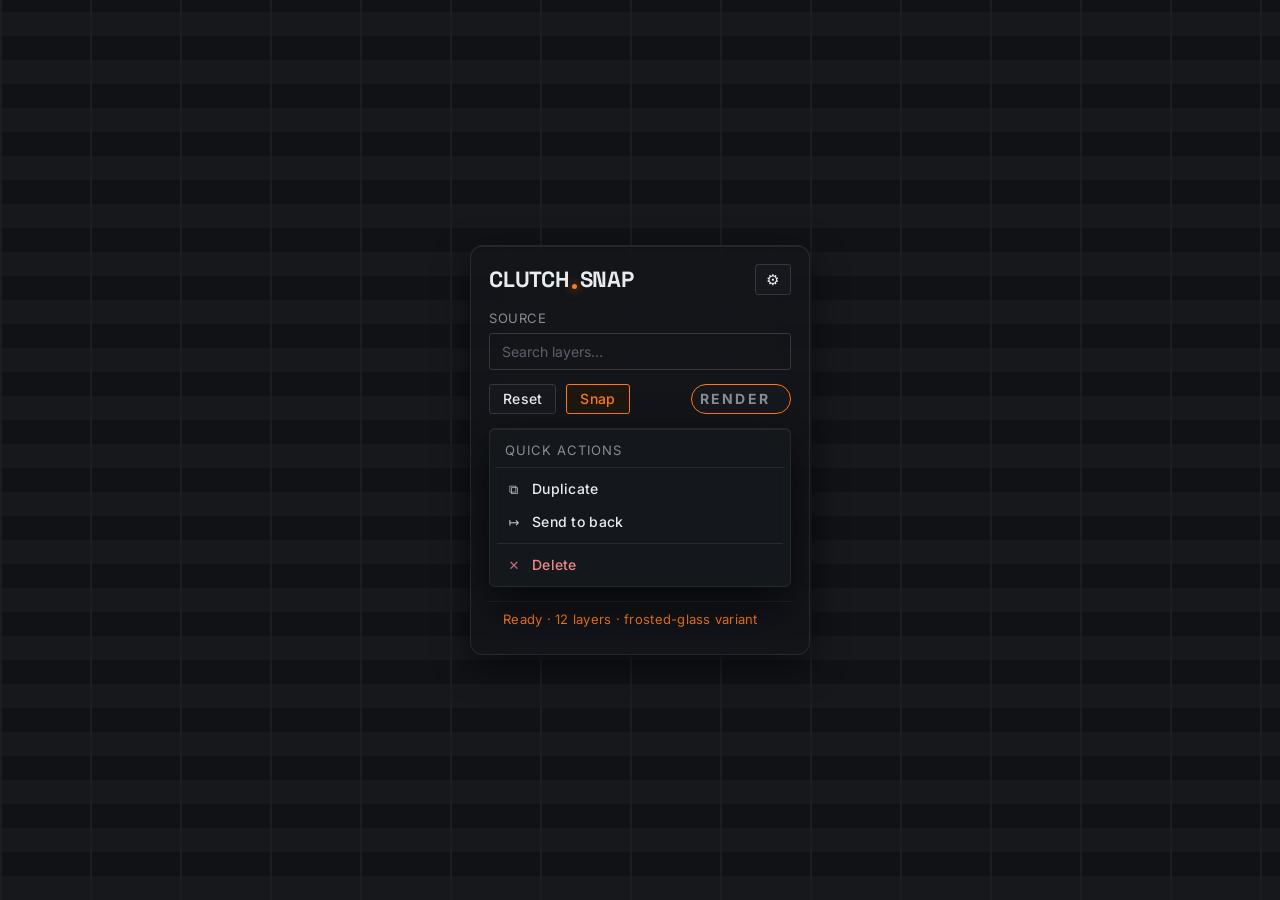
==== glass-preview.html @ 706a502a "Add dark frosted-glass UI variant for Clutch panels Explore option 1 (faux-frost base + real backdro" ====
<!doctype html>
<html lang="en">
<head>
<meta charset="utf-8">
<title>Clutch — Frosted Glass Preview</title>
<!-- tokens first (single source of truth; @imports Inter + Space Grotesk),
     then base, then the glass variant. NOTE: the clutch.css I was given still
     hardcodes Geist Mono in :root, so I load tokens LAST here to let Inter win.
     The real fix is to delete the --mono/--display lines from clutch.css and let
     clutch-tokens.css own them, per that file's "single source of truth" note. -->
<link rel="stylesheet" href="clutch.css">
<link rel="stylesheet" href="clutch-glass.css">
<link rel="stylesheet" href="clutch-tokens.css">
<style>
  /* preview-only: fake an "After Effects behind the panel" so you can judge the
     glass look. In the real CEP panel this layer does NOT exist — AE draws here
     and the panel cannot blur it. This is purely to evaluate the aesthetic. */
  body{ overflow:auto; background:transparent; }
  .fake-ae{
    position:fixed; inset:0; z-index:0;
    background:
      repeating-linear-gradient(90deg, #1b1d22 0 2px, transparent 2px 90px),
      repeating-linear-gradient(0deg,  #16181c 0 24px, #101216 24px 48px),
      linear-gradient(135deg, #20242b, #0c0d10);
  }
  .stage{ position:relative; z-index:1; min-height:100%; display:flex; align-items:center; justify-content:center; padding:40px; }
  .panel{
    width:340px; padding:18px; display:flex; flex-direction:column; gap:14px;
  }
  .row{ display:flex; gap:10px; align-items:center; }
  .field{ display:flex; flex-direction:column; gap:6px; }
  label.k{ font-size:var(--fs-label); color:var(--grey); letter-spacing:.04em; text-transform:uppercase; }
  .menu-demo{ position:static; display:flex; }
</style>
</head>
<body>
  <!-- 'fake-ae' stands in for the After Effects UI behind the panel, purely so
       you can judge the frost. NOTE: in the real CEP panel this content is NOT
       blurrable — this preview is optimistic on purpose. -->
  <div class="fake-ae"></div>

  <div class="stage">
    <div class="panel glass">
      <div class="row">
        <span class="cl-word">CLUTCH<i class="cl-dot"></i>SNAP</span>
        <span class="spacer"></span>
        <button class="icon">⚙</button>
      </div>

      <div class="field">
        <label class="k">Source</label>
        <input class="cl-input" placeholder="Search layers…">
      </div>

      <div class="row">
        <button>Reset</button>
        <button class="active">Snap</button>
        <span class="spacer"></span>
        <button class="cl-action"><span>RENDER</span></button>
      </div>

      <!-- real backdrop-filter blur: this menu frosts the panel content behind it -->
      <div class="cl-menu menu-demo" style="position:static;">
        <div class="cl-menu-head">Quick actions</div>
        <button><span class="ci">⧉</span> Duplicate</button>
        <button><span class="ci">↦</span> Send to back</button>
        <div class="cl-menu-sep"></div>
        <button class="danger"><span class="ci">✕</span> Delete</button>
      </div>

      <div class="cl-status good">Ready · 12 layers · frosted-glass variant</div>
    </div>
  </div>
</body>
</html>
---- clutch.css ----
/* =============================================================================
   clutch.css — shared Clutch brand foundation for CEP / web panels
   Drop this into any Clutch tool, then add an app-specific stylesheet after it.
   Contains: design tokens, base reset, typography, the wordmark lockup, the
   friction-disc mark helpers, generic + primary buttons, form controls, the
   floating context menu, status bar, and scrollbars.
   App-specific layout (viewers, rails, etc.) does NOT belong here.
   ----------------------------------------------------------------------------
   Fonts: load Space Grotesk + Geist Mono in your HTML <head>, e.g.
   <link href="https://fonts.googleapis.com/css2?family=Geist+Mono:wght@400;500;600;700&family=Space+Grotesk:wght@500;600;700&display=swap" rel="stylesheet">
   ============================================================================= */

:root{
  /* --- core palette (from the Clutch brand guide) --- */
  --carbon:#0B0C0E;    /* base background */
  --panel:#141619;     /* surface */
  --panel2:#191C20;    /* raised surface / controls */
  --line:#262A30;      /* hairline */
  --line-2:#33383F;    /* stronger border */
  --off:#E9ECEE;       /* Off-White — ink / text */
  --grey:#868D95;      /* Steel — muted / meta */
  --grey-d:#5A616A;    /* dim / disabled */
  --ember:#FF7A18;     /* Ember — hero accent (use sparingly) */
  --ember-dk:#d9650d;  /* pressed ember */

  --radius:3px;
  --radius-pill:999px;

  --mono:'Geist Mono', ui-monospace, "SF Mono", "Cascadia Mono", Menlo, Consolas, monospace;
  --display:'Space Grotesk', system-ui, "Segoe UI", sans-serif;

  /* --- readable type scale (concrete px; 13px floor for UI, never below) --- */
  --fs-micro:11px;   /* tiny labels ONLY (badges) — never body copy */
  --fs-label:13px;   /* secondary UI text, meta */
  --fs-ui:14px;      /* buttons, controls */
  --fs-body:15px;    /* primary text */
  --fs-title:18px;   /* section / item titles */
  --fs-word:22px;    /* wordmark */
}

*{ box-sizing:border-box; margin:0; padding:0; }

html,body{
  height:100%;
  background:var(--carbon);
  color:var(--off);
  font-family:var(--mono);
  font-size:var(--fs-ui);
  line-height:1.4;
  -webkit-font-smoothing:antialiased;
  -webkit-user-select:none; user-select:none;
  overflow:hidden;
}

/* dot-grid texture; put <div class="backdrop"></div> as first child of your root */
.backdrop{
  position:fixed; inset:0; z-index:0; pointer-events:none;
  background:var(--carbon);
  background-image:radial-gradient(var(--line) 0.7px, transparent 0.7px);
  background-size:24px 24px;
}

/* utility */
.muted{ color:var(--grey); }
.spacer{ flex:1; }

/* ---------- typography: wordmark lockup ---------- */
/* Usage: <span class="cl-word">CLUTCH<i class="cl-dot"></i>SNAP</span> */
.cl-word{
  font-family:var(--display); font-weight:700; font-size:var(--fs-word);
  line-height:1; letter-spacing:-0.01em; color:var(--off);
  display:inline-flex; align-items:flex-end; white-space:nowrap;
}
.cl-dot{
  width:0.24em; height:0.24em; border-radius:50%; flex:0 0 auto;
  background:var(--ember); margin:0 0.13em 0.04em;   /* baseline-sitting period */
  box-shadow:0 0 0.5em var(--ember);
}

/* ---------- generic buttons ---------- */
button{
  background:var(--panel2); color:var(--off);
  border:1px solid var(--line-2); border-radius:var(--radius);
  font-family:var(--mono); font-size:var(--fs-ui); font-weight:500;
  letter-spacing:0.02em; padding:7px 13px; cursor:pointer;
  transition:border-color .12s ease, background .12s ease;
  line-height:1;
}
button:hover{ border-color:var(--grey-d); background:#20242a; }
button:active{ background:var(--carbon); }
button[disabled]{ opacity:.4; cursor:default; }
button[disabled]:hover{ border-color:var(--line-2); background:var(--panel2); }
button.icon{ padding:7px 10px; font-size:var(--fs-body); }

/* toggle-active state for any button (e.g. a mode that's currently on) */
button.active{ border-color:var(--ember); color:var(--ember); background:#1d1710; }

/* ---------- primary action button (.cl-action) ---------- */
/* Orange-on-dark at rest; fills ember with white label when pressed/busy.
   Markup: <button class="cl-action"><svg class="cl-mark">…</svg><span>LABEL</span></button> */
.cl-action{
  display:inline-flex; align-items:center; gap:9px; flex:0 0 auto;
  background:var(--panel2); color:var(--ember);
  border:1px solid var(--ember); border-radius:var(--radius-pill);
  padding:7px 9px 7px 8px; cursor:pointer;
  font-family:var(--mono); font-weight:700; font-size:var(--fs-ui);
  letter-spacing:0.16em; text-transform:uppercase;
  transition:background .12s ease, border-color .12s ease, transform .06s ease;
}
.cl-action > span{ padding-right:11px; color:var(--grey); }   /* Steel label by default */
.cl-action:hover{ background:#1d1710; }
.cl-action:active,
.cl-action.busy{ background:var(--ember); color:#fff; border-color:var(--ember); transform:translateY(1px); }
.cl-action:active > span,
.cl-action.busy > span{ color:#fff; }
.cl-action:disabled{ opacity:.5; cursor:default; }
.cl-action .cl-mark{
  width:26px; height:26px; flex:0 0 auto;
  background:rgba(255,122,24,0.12); border-radius:50%; padding:3px; color:currentColor;
}
.cl-action:active .cl-mark,
.cl-action.busy .cl-mark{ background:rgba(255,255,255,0.18); }
.cl-action.busy .cl-mark{ animation:cl-pulse .7s ease-in-out infinite; }
@keyframes cl-pulse{ 0%,100%{ opacity:1; } 50%{ opacity:.5; } }

/* ---------- form controls ---------- */
.cl-input{
  width:100%; background:var(--panel); color:var(--off);
  border:1px solid var(--line-2); border-radius:var(--radius);
  padding:9px 12px; font-family:var(--mono); font-size:var(--fs-ui);
}
.cl-input::placeholder{ color:var(--grey-d); }
.cl-input:focus{ outline:none; border-color:var(--ember); }

.cl-swatch[aria-pressed="true"]{ outline:2px solid var(--ember); outline-offset:2px; }
.cl-color{
  width:42px; height:34px; padding:0; border:1px solid var(--line-2);
  border-radius:var(--radius); background:var(--panel2); cursor:pointer;
}

/* ---------- floating context menu (.cl-menu) ---------- */
/* Place as a direct child of <body> (not inside a flex container) so it never
   shifts your layout. Position via JS (position:fixed; set left/top). */
.cl-menu{
  position:fixed; z-index:9999; min-width:188px; left:0; top:0;
  background:var(--panel2); border:1px solid var(--line-2); border-radius:6px;
  padding:5px; box-shadow:0 16px 44px rgba(0,0,0,0.62), 0 0 0 1px rgba(0,0,0,0.4);
  display:flex; flex-direction:column; gap:1px;
}
.cl-menu.hidden{ display:none; }
.cl-menu .cl-menu-head{
  font-size:var(--fs-label); color:var(--grey); letter-spacing:0.08em; text-transform:uppercase;
  padding:7px 10px 8px; border-bottom:1px solid var(--line); margin-bottom:4px;
}
.cl-menu button{
  display:flex; align-items:center; gap:10px;
  text-align:left; background:transparent; border:none; border-radius:4px;
  padding:9px 11px; font-size:var(--fs-ui); color:var(--off); cursor:pointer; width:100%;
}
.cl-menu button .ci{ width:16px; text-align:center; opacity:.8; font-size:13px; }
.cl-menu button:hover{ background:var(--ember); color:var(--carbon); }
.cl-menu button.danger{ color:#e88; }
.cl-menu button.danger:hover{ background:#a33; color:var(--off); }
.cl-menu .cl-menu-sep{ height:1px; background:var(--line); margin:4px 2px; }

/* ---------- status bar ---------- */
.cl-status{
  flex:0 0 auto; padding:8px 14px; border-top:1px solid var(--line);
  font-size:var(--fs-label); letter-spacing:0.02em;
  white-space:nowrap; overflow:hidden; text-overflow:ellipsis;
  color:var(--grey);
}
.cl-status.error{ color:#e88; }
.cl-status.good{ color:var(--ember); }

/* ---------- scrollbars ---------- */
::-webkit-scrollbar{ width:10px; height:10px; }
::-webkit-scrollbar-thumb{ background:var(--line-2); border-radius:5px; }
::-webkit-scrollbar-track{ background:transparent; }
---- clutch-glass.css ----
/* =============================================================================
   clutch-glass.css — dark frosted-glass surface variant for Clutch panels
   Load AFTER clutch.css:
     <link rel="stylesheet" href="clutch.css">
     <link rel="stylesheet" href="clutch-glass.css">

   IMPORTANT — what "frosted glass" can and can't do in a CEP panel:
   A docked AE panel renders into an opaque rectangle and has NO access to the
   After Effects pixels behind it, so backdrop-filter CANNOT blur the timeline /
   comp viewer beneath the panel. This file therefore does two things:
     1) FAUX frost for the panel base — translucent fills over the carbon
        backdrop + a faint light edge so surfaces read as dark glass.
     2) REAL backdrop-filter blur for elements that float over YOUR OWN panel
        content (context menu, status bar, overlays) — there it genuinely blurs.
   ============================================================================= */

:root{
  /* translucent re-tints of the brand surfaces (same hues, now see-through) */
  --panel-glass:   rgba(20, 22, 26, 0.62);   /* was --panel  #141619 */
  --panel2-glass:  rgba(25, 28, 32, 0.66);   /* was --panel2 #191C20 */
  --menu-glass:    rgba(22, 25, 29, 0.80);   /* floating menu — denser for legibility */
  --glass-blur:    18px;
  --glass-edge:    rgba(255,255,255,0.07);   /* top hairline highlight */
  --glass-shadow:  0 10px 34px rgba(0,0,0,0.55);
}

/* Richer base so translucency has depth to sit on: carbon + a soft ember-tinted
   radial bloom behind everything. Pair with <div class="backdrop"></div>. */
.backdrop{
  background:
    radial-gradient(120% 90% at 50% -10%, rgba(255,122,24,0.06), transparent 55%),
    var(--carbon);
  background-image:
    radial-gradient(120% 90% at 50% -10%, rgba(255,122,24,0.06), transparent 55%),
    radial-gradient(var(--line) 0.7px, transparent 0.7px);
  background-size: auto, 24px 24px;
}

/* ---- generic glass surface helper: add class="glass" to any container ---- */
.glass{
  background: var(--panel-glass);
  -webkit-backdrop-filter: blur(var(--glass-blur)) saturate(1.15);
  backdrop-filter: blur(var(--glass-blur)) saturate(1.15);
  border: 1px solid var(--line);
  box-shadow:
    var(--glass-shadow),
    inset 0 1px 0 var(--glass-edge);
  border-radius: 12px;
}

/* ---- re-skin existing components onto translucent surfaces ---- */

/* raised controls */
button{ background: var(--panel2-glass); }
button:hover{ background: rgba(32,36,42,0.75); }
.cl-action{ background: var(--panel2-glass); }

/* inputs */
.cl-input{ background: var(--panel-glass); }

/* floating context menu — real frost: it sits over your panel's own content */
.cl-menu{
  background: var(--menu-glass);
  -webkit-backdrop-filter: blur(22px) saturate(1.2);
  backdrop-filter: blur(22px) saturate(1.2);
  border-color: var(--glass-edge);
  box-shadow:
    0 16px 44px rgba(0,0,0,0.62),
    inset 0 1px 0 var(--glass-edge);
}

/* status bar — translucent strip pinned over content; real blur applies */
.cl-status{
  background: var(--panel-glass);
  -webkit-backdrop-filter: blur(var(--glass-blur));
  backdrop-filter: blur(var(--glass-blur));
  border-top: 1px solid var(--glass-edge);
}

/* generic overlay/modal scrim that blurs the panel underneath it */
.cl-overlay{
  position: fixed; inset: 0; z-index: 500;
  background: rgba(11,12,14,0.45);
  -webkit-backdrop-filter: blur(8px);
  backdrop-filter: blur(8px);
}

/* graceful fallback: if backdrop-filter is unsupported, go more opaque so
   text never loses contrast against AE behind the panel */
@supports not ((backdrop-filter: blur(1px)) or (-webkit-backdrop-filter: blur(1px))){
  :root{
    --panel-glass:  rgba(20,22,26,0.94);
    --panel2-glass: rgba(25,28,32,0.96);
    --menu-glass:   rgba(22,25,29,0.97);
  }
}
---- clutch-tokens.css ----
/* ============================================================
   Clutch Tokens — shared brand tokens for the Clutch suite
   (Apply, Snap, Voice, …).

   SINGLE SOURCE OF TRUTH. Each tool bundles a copy in its web
   root and links it in <head> BEFORE its own stylesheet:
       <link rel="stylesheet" href="clutch-tokens.css">

   Change a token here, re-copy into each tool, and the whole
   suite updates. (Sibling of clutch-motion.css, same model.)

   Type roles:
     --mono     body / UI / labels / buttons
     --display  the Clutch wordmark + headings
   Tools may still contextually override these (e.g. an
   "AE Native" theme that swaps to system fonts) in their own CSS.

   The @import below LOADS the web fonts too, so a tool only needs
   to link this one file — change a face here and re-copy, and the
   whole suite both uses AND loads it. (@import must stay first.)
   ============================================================ */
@import url('https://fonts.googleapis.com/css2?family=Inter:wght@400;500;600;700&family=Space+Grotesk:wght@500;600;700&display=swap');

:root{
  /* Body/UI face. (Was Geist Mono; the suite moved to Inter 2026-06-25.) */
  --mono: 'Inter', system-ui, "Segoe UI", Roboto, Helvetica, Arial, sans-serif;
  /* Display face — the Clutch wordmark + headings. */
  --display: 'Space Grotesk', system-ui, "Segoe UI", sans-serif;
}
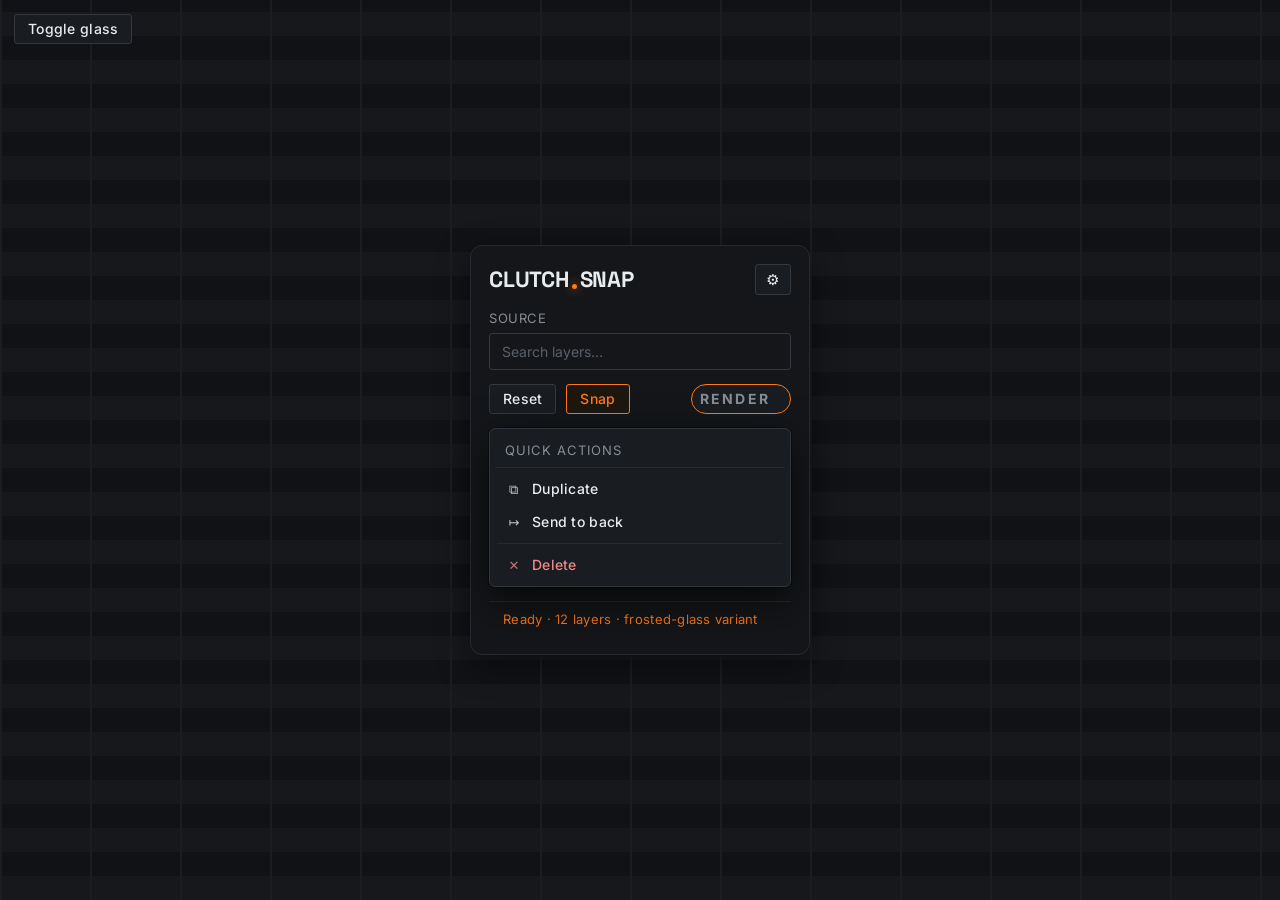
==== commit bc18c1d3: "Make frosted glass a toggleable theme (.theme-glass) Scope all glass overrides under a .theme-glass " ====
--- a/glass-preview.html
+++ b/glass-preview.html
@@ -24,9 +24,13 @@
       linear-gradient(135deg, #20242b, #0c0d10);
   }
   .stage{ position:relative; z-index:1; min-height:100%; display:flex; align-items:center; justify-content:center; padding:40px; }
+  /* default (solid) panel surface — what Clutch shows with theme OFF */
   .panel{
     width:340px; padding:18px; display:flex; flex-direction:column; gap:14px;
+    background:var(--panel); border:1px solid var(--line); border-radius:12px;
+    box-shadow:0 10px 34px rgba(0,0,0,0.45);
   }
+  .toggle{ position:fixed; top:14px; left:14px; z-index:10; }
   .row{ display:flex; gap:10px; align-items:center; }
   .field{ display:flex; flex-direction:column; gap:6px; }
   label.k{ font-size:var(--fs-label); color:var(--grey); letter-spacing:.04em; text-transform:uppercase; }
@@ -38,6 +42,9 @@
        you can judge the frost. NOTE: in the real CEP panel this content is NOT
        blurrable — this preview is optimistic on purpose. -->
   <div class="fake-ae"></div>
+
+  <!-- runtime theme switch: this is the only line of app code needed to adopt it -->
+  <button class="toggle" onclick="document.body.classList.toggle('theme-glass')">Toggle glass</button>
 
   <div class="stage">
     <div class="panel glass">
--- a/clutch-glass.css
+++ b/clutch-glass.css
@@ -1,21 +1,28 @@
 /* =============================================================================
-   clutch-glass.css — dark frosted-glass surface variant for Clutch panels
+   clutch-glass.css — dark frosted-glass THEME for Clutch panels (toggleable)
    Load AFTER clutch.css:
+     <link rel="stylesheet" href="clutch-tokens.css">
      <link rel="stylesheet" href="clutch.css">
      <link rel="stylesheet" href="clutch-glass.css">
 
-   IMPORTANT — what "frosted glass" can and can't do in a CEP panel:
-   A docked AE panel renders into an opaque rectangle and has NO access to the
+   Activate by adding the class to the root element (toggle at runtime):
+     document.body.classList.toggle('theme-glass');
+   With the class OFF, Clutch renders its normal solid surfaces (clutch.css).
+   With it ON, every surface below is re-skinned as dark translucent glass.
+
+   IMPORTANT — what "frosted glass" can/can't do in a CEP panel:
+   A docked AE panel renders into an opaque rectangle with NO access to the
    After Effects pixels behind it, so backdrop-filter CANNOT blur the timeline /
-   comp viewer beneath the panel. This file therefore does two things:
+   comp viewer beneath the panel. This theme therefore does two things:
      1) FAUX frost for the panel base — translucent fills over the carbon
         backdrop + a faint light edge so surfaces read as dark glass.
      2) REAL backdrop-filter blur for elements that float over YOUR OWN panel
         content (context menu, status bar, overlays) — there it genuinely blurs.
    ============================================================================= */
 
-:root{
-  /* translucent re-tints of the brand surfaces (same hues, now see-through) */
+/* translucent re-tints of the brand surfaces (same hues, now see-through).
+   Scoped to the theme so they don't leak into the default solid look. */
+.theme-glass{
   --panel-glass:   rgba(20, 22, 26, 0.62);   /* was --panel  #141619 */
   --panel2-glass:  rgba(25, 28, 32, 0.66);   /* was --panel2 #191C20 */
   --menu-glass:    rgba(22, 25, 29, 0.80);   /* floating menu — denser for legibility */
@@ -26,7 +33,7 @@
 
 /* Richer base so translucency has depth to sit on: carbon + a soft ember-tinted
    radial bloom behind everything. Pair with <div class="backdrop"></div>. */
-.backdrop{
+.theme-glass .backdrop{
   background:
     radial-gradient(120% 90% at 50% -10%, rgba(255,122,24,0.06), transparent 55%),
     var(--carbon);
@@ -37,7 +44,7 @@
 }
 
 /* ---- generic glass surface helper: add class="glass" to any container ---- */
-.glass{
+.theme-glass .glass{
   background: var(--panel-glass);
   -webkit-backdrop-filter: blur(var(--glass-blur)) saturate(1.15);
   backdrop-filter: blur(var(--glass-blur)) saturate(1.15);
@@ -51,15 +58,15 @@
 /* ---- re-skin existing components onto translucent surfaces ---- */
 
 /* raised controls */
-button{ background: var(--panel2-glass); }
-button:hover{ background: rgba(32,36,42,0.75); }
-.cl-action{ background: var(--panel2-glass); }
+.theme-glass button{ background: var(--panel2-glass); }
+.theme-glass button:hover{ background: rgba(32,36,42,0.75); }
+.theme-glass .cl-action{ background: var(--panel2-glass); }
 
 /* inputs */
-.cl-input{ background: var(--panel-glass); }
+.theme-glass .cl-input{ background: var(--panel-glass); }
 
 /* floating context menu — real frost: it sits over your panel's own content */
-.cl-menu{
+.theme-glass .cl-menu{
   background: var(--menu-glass);
   -webkit-backdrop-filter: blur(22px) saturate(1.2);
   backdrop-filter: blur(22px) saturate(1.2);
@@ -70,7 +77,7 @@
 }
 
 /* status bar — translucent strip pinned over content; real blur applies */
-.cl-status{
+.theme-glass .cl-status{
   background: var(--panel-glass);
   -webkit-backdrop-filter: blur(var(--glass-blur));
   backdrop-filter: blur(var(--glass-blur));
@@ -78,7 +85,7 @@
 }
 
 /* generic overlay/modal scrim that blurs the panel underneath it */
-.cl-overlay{
+.theme-glass .cl-overlay{
   position: fixed; inset: 0; z-index: 500;
   background: rgba(11,12,14,0.45);
   -webkit-backdrop-filter: blur(8px);
@@ -88,7 +95,7 @@
 /* graceful fallback: if backdrop-filter is unsupported, go more opaque so
    text never loses contrast against AE behind the panel */
 @supports not ((backdrop-filter: blur(1px)) or (-webkit-backdrop-filter: blur(1px))){
-  :root{
+  .theme-glass{
     --panel-glass:  rgba(20,22,26,0.94);
     --panel2-glass: rgba(25,28,32,0.96);
     --menu-glass:   rgba(22,25,29,0.97);
